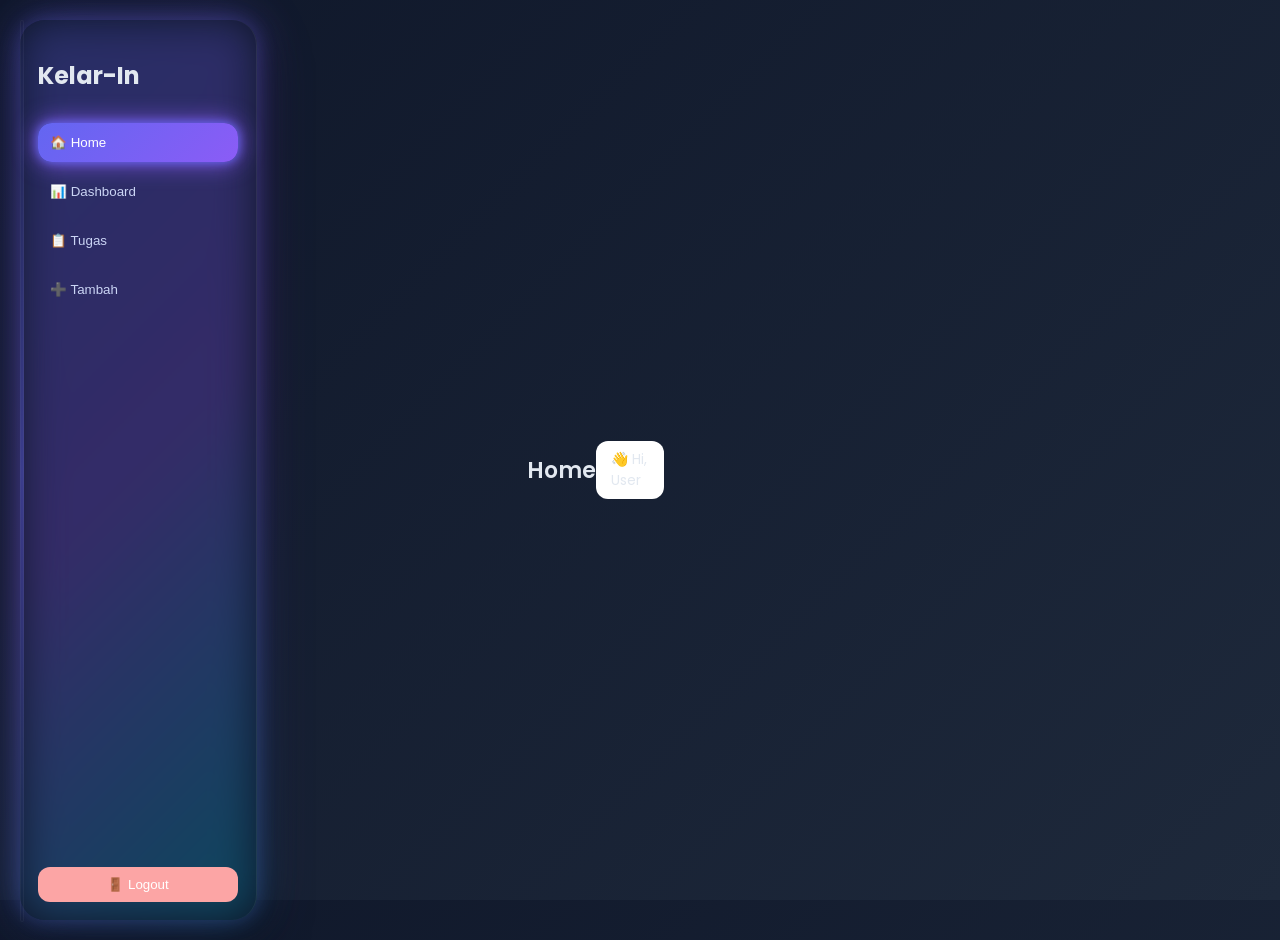
==== home.html @ 7b394cbf "pertama" ====
<!DOCTYPE html>
<html lang="id">
<head>
  <meta charset="UTF-8">
  <title>Home</title>

  <link href="https://fonts.googleapis.com/css2?family=Poppins:wght@300;400;600&display=swap" rel="stylesheet">
  <link rel="stylesheet" href="style.css">
</head>

<body>

<div id="app">

  <aside>
    <h2 class="logo">Kelar-In</h2>

    <nav>
      <button class="nav-btn active" onclick="setActive(this); showHome()">🏠 Home</button>
      <button class="nav-btn" onclick="setActive(this); showDashboard()">📊 Dashboard</button>
      <button class="nav-btn" onclick="setActive(this); showTasks()">📋 Tugas</button>
      <button class="nav-btn" onclick="setActive(this); showAdd()">➕ Tambah</button>
    </nav>

    <div class="bottom">
      <button class="logout" onclick="logout()">🚪 Logout</button>
    </div>
  </aside>

  <main>

    <div class="topbar">
      <h1 id="pageTitle">Home</h1>
      <div class="user" id="userName">👋 Hi, User</div>
    </div>

    <div class="content"></div>

  </main>

</div>

<script src="main.js"></script>

</body>

<body class="home"></body>
</html>
---- style.css ----
body {
  margin: 0;
  font-family: 'Poppins', sans-serif;
  background: linear-gradient(135deg, #e0f2fe, #fef9c3);
}

/* ================= LOGIN ================= */
.center {
  display: flex;
  justify-content: center;
  align-items: center;
  height: 100vh;
}

/* ================= LAYOUT ================= */
#app {
  display: flex;
  height: 100vh;
}

/* ================= SIDEBAR ================= */
/* FIX SIDEBAR FULL HEIGHT */
/* ================= FLOATING SIDEBAR ================= */
aside {
  position: fixed;

  top: 20px;
  left: 20px;
  bottom: 20px;

  width: 200px;

  border-radius: 25px;

  background: rgba(15, 23, 42, 0.6);
  backdrop-filter: blur(25px);

  padding: 18px;

  display: flex;
  flex-direction: column;
  justify-content: space-between;

  box-shadow:
    0 0 20px rgba(99, 102, 241, 0.3),
    0 0 60px rgba(99, 102, 241, 0.2),
    10px 20px 40px rgba(0,0,0,0.5);
}

/* ================= SIDEBAR ENHANCEMENT ================= */

/* glow hidup */
aside::before {
  content: "";
  position: absolute;
  inset: 0;
  border-radius: 25px;

  background: linear-gradient(
    130deg,
    rgba(0, 255, 255, 0.2),
    rgba(140, 0, 255, 0.2),
    rgba(0, 255, 150, 0.2)
  );

  opacity: 0.4;
  filter: blur(25px);
  z-index: -1;
}

/* efek hover naik + 3D */
aside:hover {
  transform: translateY(-5px) scale(1.01);
  transition: 0.3s ease;
}

/* efek glass edge */
aside::after {
  content: "";
  position: absolute;
  inset: 0;
  border-radius: 25px;

  border: 1px solid rgba(255,255,255,0.1);
  pointer-events: none;
}

/* animasi glow pelan */
@keyframes neonFlow {
  0% { filter: blur(20px) hue-rotate(0deg); }
  100% { filter: blur(25px) hue-rotate(360deg); }
}

aside::before {
  animation: neonFlow 8s linear infinite;
}


/* ================= MAIN ADJUST ================= */
main {
  margin-left: 260px; /* kasih jarak dari sidebar */
}

/* GLOW BORDER */
aside::before {
  content: "";
  position: absolute;
  inset: 0;

  border-radius: 25px;

  background: linear-gradient(135deg, #6366f1, #8b5cf6, #06b6d4);
  opacity: 0.3;

  filter: blur(20px);
  z-index: -1;
}
/* efek glow tipis */
aside::after {
  content: "";
  position: absolute;
  top: 0;
  right: 0;
  width: 2px;
  height: 100%;
  background: linear-gradient(to bottom, transparent, #6366f1, transparent);
  opacity: 0.4;
}

.logo {
  margin-bottom: 30px;
}




/* ================= NAV ================= */
nav {
  display: flex;
  flex-direction: column;
}

.nav-btn {
  display: flex;
  align-items: center;
  gap: 12px;

  padding: 12px;
  margin-bottom: 10px;
  border-radius: 14px;

  background: transparent !important;
  color: #cbd5f5;

  border: none;
  cursor: pointer;

  position: relative;
  z-index: 10;

  transition: 0.3s;
}

/* efek klik modern */
.nav-btn::before {
  content: "";
  position: absolute;
  inset: 0;
  background: radial-gradient(circle at center, rgba(255,255,255,0.2), transparent);
  opacity: 0;
  transition: 0.3s;
}

.nav-btn:hover::before {
  opacity: 1;
}

.nav-btn:hover {
  background: rgba(255,255,255,0.08);
  box-shadow: 0 0 15px rgba(99,102,241,0.6);
}

.nav-btn.active {
  background: linear-gradient(135deg, #6366f1, #8b5cf6) !important;
  box-shadow:
    0 0 10px #6366f1,
    0 0 25px #8b5cf6;
}

.nav-btn span {
  font-size: 14px;
  font-weight: 500;
}

/* ================= BOTTOM ================= */
.bottom {
  margin-top: auto;
}

.logout {
  width: 100%;
  padding: 10px;
  border-radius: 12px;
  border: none;
  background: #fca5a5;
  color: white;
  cursor: pointer;
}

/* ================= MAIN ================= */
main {
  flex: 1;
  padding: 25px;
}

/* ================= TOPBAR ================= */
.topbar {
  display: flex;
  justify-content: space-between;
  align-items: center;
}

.topbar h1 {
  font-size: 22px; /* sebelumnya besar */
  font-weight: 600;
}

.user {
  background: white;
  padding: 8px 15px;
  border-radius: 12px;
  font-size: 14px;
}

/* ================= CONTENT ================= */
.content {
  margin-top: 20px;
}

/* ================= CARD ================= */
.card {
  background: rgba(255,255,255,0.85);
  backdrop-filter: blur(10px);
  padding: 20px;
  border-radius: 18px;
  margin-bottom: 20px;
  box-shadow: 0 8px 20px rgba(0,0,0,0.05);
}

.card.big {
  font-size: 15px;
}

/* ================= UPGRADE CARD (MODERN 3D) ================= */
.card {
  position: relative;
  overflow: hidden;

  transition: all 0.3s ease;
}

.card {
  padding: 16px; /* sebelumnya 20px */
}

.card.big {
  padding: 18px;
}

/* efek glow neon */
.card::before {
  content: "";
  position: absolute;
  inset: 0;
  border-radius: 18px;

  background: linear-gradient(
    120deg,
    rgba(0, 255, 255, 0.15),
    rgba(140, 0, 255, 0.15),
    rgba(0, 255, 150, 0.15)
  );

  opacity: 0;
  transition: 0.4s;
}

/* hover efek */
.card:hover {
  transform: translateY(-8px) scale(1.01);

  box-shadow: 
    0 15px 40px rgba(0,0,0,0.15),
    0 0 20px rgba(0, 255, 255, 0.2),
    0 0 40px rgba(140, 0, 255, 0.15);
}

/* aktifkan glow saat hover */
.card:hover::before {
  opacity: 1;
}
/* ================= GRID ================= */
.grid {
  display: grid;
  grid-template-columns: repeat(auto-fit, minmax(220px, 1fr));
  gap: 15px;
  align-items: stretch;
}

.content {
  margin-top: 15px;
}

.card + .card {
  margin-top: 12px;
}

/* ================= NUMBER ================= */
.number {
  font-size: 22px;
  font-weight: bold;
  margin-top: 10px;
}

/* ================= EMPTY ================= */
.empty {
  text-align: center;
  color: #888;
  margin-top: 10px;
}

/* ================= INPUT ================= */
input {
  padding: 10px;
  margin: 10px 0;
  width: 100%;
  border-radius: 10px;
  border: none;
  outline: none;
  background: #eef4ff;
}

/* ================= BUTTON GENERAL ================= */
/* semua tombol harus di atas layer dekorasi */
button,
.nav-btn,
.logout,
.icon-btn-main {
  position: relative;
  z-index: 10;
}

/* ================= LOGIN MODERN ================= */
.login-container {
  width: 100%;
  display: flex;
  justify-content: center;
  align-items: center;
}

.login-card {
  background: rgba(255,255,255,0.6);
  backdrop-filter: blur(20px);
  padding: 35px;
  border-radius: 25px;
  width: 320px;
  text-align: center;
  box-shadow: 0 20px 40px rgba(0,0,0,0.08);
}

.subtitle {
  font-size: 13px;
  color: #666;
  margin-bottom: 20px;
}

/* BUTTON LOGIN */
.btn-login {
  width: 100%;
  padding: 12px;
  border-radius: 14px;
  border: none;
  background: linear-gradient(135deg, #60a5fa, #facc15);
  color: white;
  font-weight: 600;
  margin-top: 15px;
  transition: 0.3s;
}

.btn-login:hover {
  transform: translateY(-2px);
  box-shadow: 0 10px 25px rgba(0,0,0,0.12);
}

/* ================= TASK ================= */
.task-row {
  display: flex;
  align-items: center;
  gap: 10px;
  padding: 10px;
  margin-top: 8px;
  border-radius: 12px;
  background: rgba(255,255,255,0.7);
}

.task-text {
  flex: 1;
}

.done {
  text-decoration: line-through;
  color: #aaa;
}

/* ICON BUTTON */
.icon-btn {
  border: none;
  width: 30px;
  height: 30px;
  border-radius: 8px;
  cursor: pointer;
  font-size: 14px;
  transition: 0.2s;
}

.icon-btn:hover {
  transform: scale(1.1);
}

.done-btn {
  background: #bbf7d0;
}

.delete-btn {
  background: #fecaca;
}

/* ================= BACKGROUND (TETAP HALUS) ================= */
.piano-bg {
  position: fixed;
  top: 0;
  left: 0;
  width: 100%;
  height: 100%;
  z-index: -1;
  opacity: 0.5;
}

.piano-bg::before {
  content: "";
  position: absolute;
  width: 200%;
  height: 200%;
  background: repeating-linear-gradient(
    90deg,
    rgba(255,255,255,0.04) 0px,
    rgba(255,255,255,0.04) 10px,
    transparent 10px,
    transparent 40px
  );
  animation: flow 12s linear infinite;
}

@keyframes flow {
  from { transform: translateY(-30%); }
  to { transform: translateY(30%); }
}

/* ICON SIDEBAR */
.nav-btn {
  display: flex;
  align-items: center;
  gap: 12px;

  border: none;
  padding: 12px;
  margin-bottom: 10px;
  border-radius: 14px;

  background: white; /* ← ini yang bikin putih */
  color: #333;

  cursor: pointer;
  transition: 0.3s;
}

/* ICON SIDEBAR */
.nav-icon {
  width: 26px;   /* sebelumnya 18px → dibesarin */
  height: 26px;
  object-fit: contain;
}

/* ================= ADD MODERN ================= */
.add-modern {
  max-width: 500px;
  margin: auto;
}

.form-group {
  margin-bottom: 15px;
  text-align: left;
}

.form-group label {
  font-size: 13px;
  color: #666;
  margin-bottom: 5px;
  display: block;
}

.form-group input {
  width: 100%;
  padding: 12px;
  border-radius: 12px;
  border: 1px solid #e5e7eb;
  background: #f8fafc;
  transition: 0.2s;
}

.form-group input:focus {
  border-color: #60a5fa;
  background: white;
}

/* BUTTON FULL */
.btn-login.full {
  width: 100%;
}

/* DATE MODERN */
input[type="date"] {
  appearance: none;
  font-family: 'Poppins', sans-serif;
}

/* ================= HOME ================= */
.home-card {
  max-width: 600px;
  margin: auto;
}

.home-header {
  display: flex;
  align-items: center;
  gap: 15px;
  margin-bottom: 20px;
}

.home-logo {
  width: 60px;
  height: 60px;
  object-fit: contain;
}

/* LAST TASK BUTTON */
.last-task {
  width: 100%;
  border: none;
  background: linear-gradient(135deg, #60a5fa, #facc15);
  color: white;
  padding: 15px;
  border-radius: 15px;
  text-align: left;
  cursor: pointer;
  transition: 0.3s;
}

.last-task:hover {
  transform: scale(1.02);
}
.login-card {
  position: relative;
  z-index: 1;
}

.login-container {
  position: relative;
  width: 100%;
  height: 100vh;
  display: flex;
  justify-content: center;
  align-items: center;
  overflow: hidden;
}

/* LOGO KECIL DI KIRI */
.login-container::before {
  content: "";
  position: absolute;

  width: 120px;   /* kecil */
  height: 120px;  /* kecil */

  background-size: contain;

  opacity: 0.15;

  left: 20px;   /* pinggir kiri */
  top: 50%;
  transform: translateY(-50%);

  z-index: 0;
  pointer-events: none;
}

/* ================= MODAL POPUP ================= */
.modal {
  display: none;
  position: fixed;
  inset: 0;

  background: rgba(255, 255, 255, 0.25);
  backdrop-filter: blur(10px);

  z-index: 99999;

  justify-content: center;
  align-items: center;
}

.modal.active {
  display: flex !important;
}

/* INI PENTING BIAR CLICK TIDAK MACET */
.modal-content {
  pointer-events: auto;
}

.modal-content {
  background: rgba(255, 255, 255, 0.75);
  backdrop-filter: blur(20px);

  padding: 30px 25px;
  border-radius: 20px;

  text-align: center;
  min-width: 280px;
  max-width: 90%;

  box-shadow: 0 20px 40px rgba(0,0,0,0.08);

  animation: pop 0.25s ease;
  border: 1px solid rgba(255,255,255,0.4);
}

.modal-content h3 {
  margin-bottom: 8px;
  color: #6c63ff; /* pastel purple */
}

.modal-content p {
  font-size: 13px;
  color: #666;
}

.modal-content button {
  margin-top: 15px;
  padding: 10px 22px;

  border: none;
  border-radius: 14px;

  background: linear-gradient(135deg, #a0c4ff, #bdb2ff);
  color: white;

  font-weight: 600;
  cursor: pointer;

  transition: 0.2s;
}

.modal-content button:hover {
  transform: translateY(-2px);
  box-shadow: 0 10px 20px rgba(160, 196, 255, 0.3);
}

.modal.active {
  display: flex !important;
}

@keyframes pop {
  from {
    transform: scale(0.8);
    opacity: 0;
  }
  to {
    transform: scale(1);
    opacity: 1;
  }
}

/* ================= BUTTON ICON ================= */
.icon-btn-main {
  display: flex;
  align-items: center;
  gap: 8px;

  background: linear-gradient(135deg, #bde0fe, #cdb4db);
  color: #333;

  border: none;
  padding: 8px 14px;
  border-radius: 12px;

  cursor: pointer;
  font-weight: 600;
  transition: 0.2s;
}

.icon-btn-main.delete {
  background: linear-gradient(135deg, #ffadad, #ffd6a5);
}

.icon-btn-main:hover {
  transform: translateY(-2px);
  box-shadow: 0 8px 15px rgba(0,0,0,0.08);
}

/* ICON DALAM BUTTON */
.btn-icon {
  width: 16px;
  height: 16px;
}

/* ================= SEARCH BOX ================= */
.search-box {
  display: flex;
  align-items: center;

  background: #f8fafc;
  border: 1px solid #ddd;
  border-radius: 12px;

  padding: 8px 12px;
  gap: 8px;
}

.search-box input {
  border: none;
  outline: none;
  background: transparent;
  width: 100%;
}

/* ICON SEARCH */
.search-icon {
  width: 16px;
  height: 16px;
  opacity: 0.6;
}

/* ================= MODERN UI OVERRIDE ================= */

/* BACKGROUND MODERN */
body {
  background: linear-gradient(135deg, #0f172a, #1e293b) !important;
  color: #e2e8f0;
}

/* SIDEBAR MODERN */
aside {
  background: rgba(15, 23, 42, 0.85) !important;
  backdrop-filter: blur(20px);
  border-right: 1px solid rgba(255,255,255,0.08);
}

/* NAV BUTTON */
.nav-btn {
  background: transparent !important;
  color: #cbd5f5 !important;
  transition: 0.3s;
}

.nav-btn:hover {
  background: rgba(255,255,255,0.08) !important;
  transform: translateX(6px);
}

.nav-btn.active {
  background: linear-gradient(135deg, #6366f1, #8b5cf6) !important;
  color: white !important;
}

/* CARD GLASS */
.card {
  background: rgba(255,255,255,0.05) !important;
  backdrop-filter: blur(20px);
  border: 1px solid rgba(255,255,255,0.08);
  box-shadow: 0 10px 30px rgba(0,0,0,0.4);
  transition: 0.3s;
}

.card:hover {
  transform: translateY(-5px);
}

/* INPUT MODERN */
input {
  background: rgba(255,255,255,0.05) !important;
  border: 1px solid rgba(255,255,255,0.1) !important;
  color: white !important;
}

input::placeholder {
  color: #94a3b8;
}

/* BUTTON MODERN */
.icon-btn-main {
  background: linear-gradient(135deg, #3b82f6, #6366f1) !important;
  color: white;
}

.icon-btn-main.delete {
  background: linear-gradient(135deg, #ef4444, #f97316) !important;
}

.icon-btn-main:hover {
  transform: scale(1.05);
}

/* TASK HOVER */
.task:hover {
  background: rgba(255,255,255,0.05);
  border-radius: 10px;
  padding-left: 10px;
  transition: 0.2s;
}

/* SEARCH BOX */
.search-box {
  background: rgba(255,255,255,0.05) !important;
  border: 1px solid rgba(255,255,255,0.08);
}

/* LOGIN CARD */
.login-card {
  background: rgba(255,255,255,0.05) !important;
  backdrop-filter: blur(25px);
  box-shadow: 0 20px 50px rgba(0,0,0,0.5);
  animation: fadeUp 0.6s ease;
}

/* LOGIN BUTTON */
.btn-login {
  background: linear-gradient(135deg, #6366f1, #8b5cf6) !important;
}

.btn-login:hover {
  transform: scale(1.05);
}

/* MODAL */
.modal-content {
  background: #1e293b !important;
  color: white;
}

/* ANIMATION */
@keyframes fadeUp {
  from {
    transform: translateY(20px);
    opacity: 0;
  }
  to {
    transform: translateY(0);
    opacity: 1;
  }
}

/* SCROLLBAR */
::-webkit-scrollbar {
  width: 6px;
}

::-webkit-scrollbar-thumb {
  background: #6366f1;
  border-radius: 10px;
}

main {
  flex: 1;
  padding: 20px 30px;
  margin-left: 260px; /* kasih jarak dari sidebar */
  max-width: 1200px;  /* 🔥 biar ga terlalu lebar */
}
/* ================= FIX HOME CENTER ================= */
/* ================= FIX HOME SUPER CENTER ================= */
body.home main {
  margin-left: 260px; /* tetap kasih jarak sidebar */
  display: flex;
  justify-content: center;
  align-items: center;
  min-height: 100vh;
}

body.home .content {
  width: 100%;
  display: flex;
  justify-content: center;
}

body.home .home-card,
body.home .card.big {
  width: 100%;
  max-width: 850px;
  margin: 0 auto;
}
body.home #app {
  justify-content: center;
}

/* ================= DASHBOARD HEADER FULL WIDTH ================= */
body.dashboard .card.big {
  padding: 25px;
}

/* biar sejajar sama progress */
body.dashboard .grid {
  grid-template-columns: repeat(auto-fit, minmax(250px, 1fr));
}

.card {
  position: relative;
  overflow: hidden;

  background: rgba(255,255,255,0.05);
  backdrop-filter: blur(20px);

  padding: 18px;
  border-radius: 18px;

  border: 1px solid rgba(255,255,255,0.08);
  box-shadow: 0 10px 30px rgba(0,0,0,0.4);

  transition: 0.3s;
}

.card.big {
  max-width: 900px;
}

/* ================= CENTER CONTENT ================= */
.content {
  margin-top: 15px;
}

/* biar card ga melebar */
.content .card.big {
  width: 100%;
  max-width: 800px; /* atur sesuai selera */
}

/* ================= KHUSUS HOME DOANG ================= */
/* ================= KHUSUS HOME ================= */
body.home .content {
  display: flex;
  justify-content: center;
  align-items: flex-start;
}

body.home .content .card.big {
  width: 100%;
  max-width: 800px;
}

/* ================= DASHBOARD FIX ================= */
body.dashboard .grid {
  display: grid;
  grid-template-columns: repeat(auto-fit, minmax(250px, 1fr));
  gap: 20px;
}

body.dashboard .card {
  padding: 18px;
}

body.dashboard .number {
  font-size: 26px;
}
body.dashboard main {
  max-width: 1100px;
}

/* FIX INPUT ADD AGAR BISA DIISI */
.add-modern input {
  background: rgba(255,255,255,0.08) !important;
  color: white !important;
  caret-color: white; /* biar kursor kelihatan */
}

/* ================= FIX INPUT TIDAK BISA DIKLIK ================= */

/* semua efek visual jangan nangkep klik */
/* ================= FIX CLICK BLOCK ISSUE ================= */
aside::before,
aside::after,
.card::before,
.login-container::before,
.login-container::after {
  pointer-events: none !important;
}

aside,
main,
.card,
.grid,
.content {
  position: relative;
  z-index: 1;
}
/* pastikan area form di atas semua layer */
.add-modern,
.add-modern * {
  position: relative;
  z-index: 10;
}/* ================= LOGIN NEON UPGRADE ================= */

/* background lebih hidup */
body.login {
  background: radial-gradient(circle at top, #1e293b, #0f172a 70%) !important;
}

/* container biar ada efek glow */
.login-container {
  position: relative;
}

/* efek glow belakang */
.login-container::after {
  content: "";
  position: absolute;
  width: 400px;
  height: 400px;

  background: radial-gradient(circle, rgba(99,102,241,0.4), transparent 70%);
  filter: blur(80px);

  top: 50%;
  left: 50%;
  transform: translate(-50%, -50%);
  z-index: 0;
}

/* card login neon */
.login-card {
  position: relative;
  z-index: 2;

  background: rgba(255,255,255,0.05) !important;
  backdrop-filter: blur(25px);

  border: 1px solid rgba(255,255,255,0.1);

  box-shadow:
    0 0 20px rgba(99,102,241,0.4),
    0 0 60px rgba(139,92,246,0.2);

  transition: 0.3s;
}

/* hover card */
.login-card:hover {
  transform: scale(1.02);
  box-shadow:
    0 0 30px rgba(99,102,241,0.6),
    0 0 80px rgba(139,92,246,0.3);
}

/* input neon focus */
.login-card input:focus {
  border-color: #6366f1 !important;
  box-shadow: 0 0 10px #6366f1;
}

/* tombol login neon */
.btn-login {
  background: linear-gradient(135deg, #6366f1, #8b5cf6) !important;
  box-shadow: 0 0 15px rgba(99,102,241,0.5);
}

.btn-login:hover {
  transform: scale(1.05);
  box-shadow:
    0 0 25px rgba(99,102,241,0.8),
    0 0 50px rgba(139,92,246,0.5);
}

/* text login */
.login-card h2 {
  color: #e0e7ff;
}

.subtitle {
  color: #94a3b8;
}

/* ================= FIX CARD UNIFORM ================= */
.grid .card {
  height: 140px;
  display: flex;
  flex-direction: column;
  justify-content: center;
}

.grid {
  align-items: stretch;
}


/* ================= FIX CLICK LAYER ================= */
aside::before,
aside::after,
.card::before,
.login-container::before,
.login-container::after {
  pointer-events: none !important;
}

/* =========================================
   FINAL SAFE PATCH — NO BREAK, NO CHANGE
   ========================================= */

/* ===== FIX CLICK & LAYER (WAJIB) ===== */
aside::before,
aside::after,
.card::before,
.login-container::before,
.login-container::after {
  pointer-events: none !important;
}

aside,
main,
.card,
.content,
.grid {
  position: relative;
  z-index: 1;
}

/* pastikan semua tombol & input aman diklik */
button,
.nav-btn,
.logout,
.icon-btn,
.icon-btn-main,
.btn-login,
input {
  position: relative;
  z-index: 5;
}

/* ===== FIX INPUT ===== */
input {
  caret-color: white;
}

/* ===== FIX NAV BUTTON CONFLICT ===== */
/* paksa pakai versi dark tanpa ubah tampilan lain */
.nav-btn {
  background: transparent !important;
  color: #cbd5f5 !important;
}

/* ===== FIX CARD CONSISTENT ===== */
.card {
  border-radius: 18px;
  overflow: hidden;
}

/* ===== FIX GRID BIAR GA ANEH ===== */
.grid {
  align-items: stretch;
}

/* ===== FIX MAIN SPACING ===== */
main {
  margin-left: 260px;
}

/* ===== FIX MODAL CLICK ===== */
.modal {
  pointer-events: auto;
}

.modal-content {
  pointer-events: auto;
}

/* ===== NEON ENHANCEMENT (TIDAK MERUBAH LAYOUT) ===== */

/* glow halus sidebar */
aside {
  box-shadow:
    0 0 20px rgba(99,102,241,0.25),
    0 0 60px rgba(139,92,246,0.15),
    10px 20px 40px rgba(0,0,0,0.5);
}

/* glow halus card */
.card:hover {
  box-shadow:
    0 10px 30px rgba(0,0,0,0.4),
    0 0 15px rgba(99,102,241,0.2),
    0 0 30px rgba(139,92,246,0.15);
}

/* tombol lebih hidup dikit */
.icon-btn-main:hover,
.btn-login:hover,
.logout:hover {
  transform: translateY(-2px);
}

/* ===== ANIMATION SMOOTH ===== */
* {
  transition: all 0.2s ease;
}
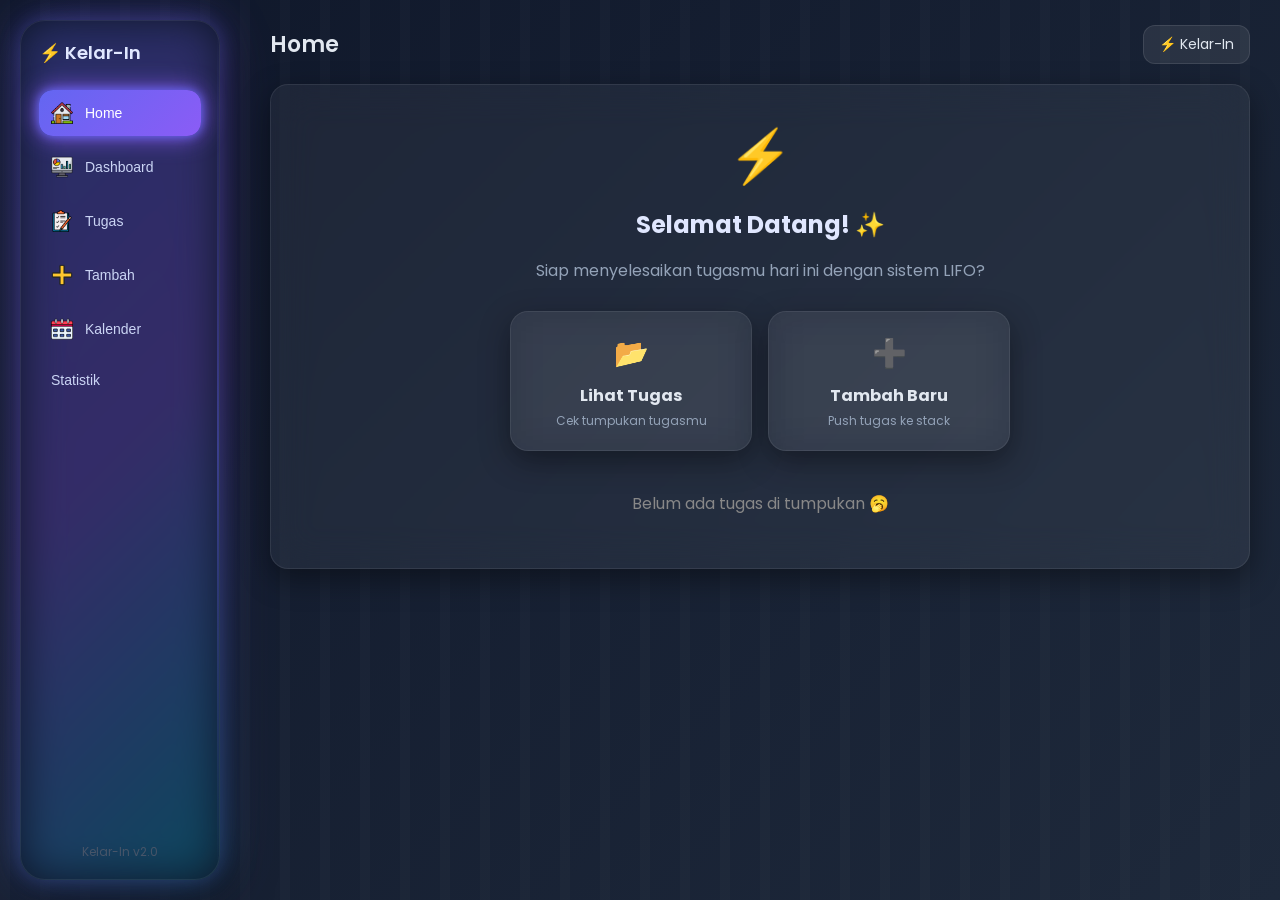
==== commit 7f0ce25c: "gitu deh Co-authored-by: Copilot <copilot@github.com>" ====
--- a/home.html
+++ b/home.html
@@ -2,47 +2,74 @@
 <html lang="id">
 <head>
   <meta charset="UTF-8">
-  <title>Home</title>
-
+  <meta name="viewport" content="width=device-width, initial-scale=1.0">
+  <title>Kelar-In App</title>
   <link href="https://fonts.googleapis.com/css2?family=Poppins:wght@300;400;600&display=swap" rel="stylesheet">
   <link rel="stylesheet" href="style.css">
 </head>
+<body>
 
-<body>
+<div class="piano-bg"></div>
+
+<!-- Mobile sidebar overlay -->
+<div class="sidebar-overlay" id="sidebarOverlay" onclick="closeSidebar()"></div>
 
 <div id="app">
 
-  <aside>
-    <h2 class="logo">Kelar-In</h2>
-
-    <nav>
-      <button class="nav-btn active" onclick="setActive(this); showHome()">🏠 Home</button>
-      <button class="nav-btn" onclick="setActive(this); showDashboard()">📊 Dashboard</button>
-      <button class="nav-btn" onclick="setActive(this); showTasks()">📋 Tugas</button>
-      <button class="nav-btn" onclick="setActive(this); showAdd()">➕ Tambah</button>
-    </nav>
-
-    <div class="bottom">
-      <button class="logout" onclick="logout()">🚪 Logout</button>
+  <aside id="sidebar">
+    <div>
+      <h2 class="logo">⚡ Kelar-In</h2>
+      <nav>
+        <button class="nav-btn active" onclick="setActive(this); showHome(); closeSidebar()">
+          <img src="icon/home.png" class="nav-icon" onerror="this.style.display='none'"> Home
+        </button>
+        <button class="nav-btn" onclick="setActive(this); showDashboard(); closeSidebar()">
+          <img src="icon/dashboard.png" class="nav-icon" onerror="this.style.display='none'"> Dashboard
+        </button>
+        <button class="nav-btn" onclick="setActive(this); showTasks(); closeSidebar()">
+          <img src="icon/task.png" class="nav-icon" onerror="this.style.display='none'"> Tugas
+        </button>
+        <button class="nav-btn" onclick="setActive(this); showAdd(); closeSidebar()">
+          <img src="icon/tambah.png" class="nav-icon" onerror="this.style.display='none'"> Tambah
+        </button>
+        <button class="nav-btn" onclick="setActive(this); showCalendar(); closeSidebar()">
+          <img src="icon/calendar.png" class="nav-icon" onerror="this.style.display='none'"> Kalender
+        </button>
+        <button class="nav-btn" onclick="setActive(this); showStats(); closeSidebar()">
+          <img src="icon/stats.png" class="nav-icon" onerror="this.style.display='none'"> Statistik
+        </button>
+      </nav>
+    </div>
+    <div class="bottom" style="font-size:12px; color:#475569; text-align:center;">
+      Kelar-In v2.0
     </div>
   </aside>
 
   <main>
-
     <div class="topbar">
-      <h1 id="pageTitle">Home</h1>
-      <div class="user" id="userName">👋 Hi, User</div>
+      <div style="display:flex; align-items:center; gap:12px;">
+        <button class="hamburger" onclick="openSidebar()">☰</button>
+        <h1 id="pageTitle">Home</h1>
+      </div>
+      <div style="background:rgba(255,255,255,0.08); padding:8px 15px; border-radius:12px; font-size:14px; border:1px solid rgba(255,255,255,0.1);">
+        ⚡ Kelar-In
+      </div>
     </div>
 
-    <div class="content"></div>
-
+    <div class="content" id="mainContent"></div>
   </main>
 
 </div>
 
-<script src="main.js"></script>
+<!-- MODAL POPUP -->
+<div id="popupModal" class="modal">
+  <div class="modal-content">
+    <h3 id="popupText"></h3>
+    <p id="popupDesc"></p>
+    <button onclick="closePopup()">OK</button>
+  </div>
+</div>
 
 </body>
-
-<body class="home"></body>
-</html>+<script src="main.js"></script>
+</html>
--- a/style.css
+++ b/style.css
@@ -1,1221 +1,514 @@
-body {
-  margin: 0;
-  font-family: 'Poppins', sans-serif;
-  background: linear-gradient(135deg, #e0f2fe, #fef9c3);
-}
-
-/* ================= LOGIN ================= */
-.center {
-  display: flex;
-  justify-content: center;
-  align-items: center;
-  height: 100vh;
-}
-
-/* ================= LAYOUT ================= */
-#app {
-  display: flex;
-  height: 100vh;
-}
-
-/* ================= SIDEBAR ================= */
-/* FIX SIDEBAR FULL HEIGHT */
-/* ================= FLOATING SIDEBAR ================= */
-aside {
-  position: fixed;
-
-  top: 20px;
-  left: 20px;
-  bottom: 20px;
-
-  width: 200px;
-
-  border-radius: 25px;
-
-  background: rgba(15, 23, 42, 0.6);
-  backdrop-filter: blur(25px);
-
-  padding: 18px;
-
-  display: flex;
-  flex-direction: column;
-  justify-content: space-between;
-
-  box-shadow:
-    0 0 20px rgba(99, 102, 241, 0.3),
-    0 0 60px rgba(99, 102, 241, 0.2),
-    10px 20px 40px rgba(0,0,0,0.5);
-}
-
-/* ================= SIDEBAR ENHANCEMENT ================= */
-
-/* glow hidup */
-aside::before {
-  content: "";
-  position: absolute;
-  inset: 0;
-  border-radius: 25px;
-
-  background: linear-gradient(
-    130deg,
-    rgba(0, 255, 255, 0.2),
-    rgba(140, 0, 255, 0.2),
-    rgba(0, 255, 150, 0.2)
-  );
-
-  opacity: 0.4;
-  filter: blur(25px);
-  z-index: -1;
-}
-
-/* efek hover naik + 3D */
-aside:hover {
-  transform: translateY(-5px) scale(1.01);
-  transition: 0.3s ease;
-}
-
-/* efek glass edge */
-aside::after {
-  content: "";
-  position: absolute;
-  inset: 0;
-  border-radius: 25px;
-
-  border: 1px solid rgba(255,255,255,0.1);
-  pointer-events: none;
-}
-
-/* animasi glow pelan */
-@keyframes neonFlow {
-  0% { filter: blur(20px) hue-rotate(0deg); }
-  100% { filter: blur(25px) hue-rotate(360deg); }
-}
-
-aside::before {
-  animation: neonFlow 8s linear infinite;
-}
-
-
-/* ================= MAIN ADJUST ================= */
-main {
-  margin-left: 260px; /* kasih jarak dari sidebar */
-}
-
-/* GLOW BORDER */
-aside::before {
-  content: "";
-  position: absolute;
-  inset: 0;
-
-  border-radius: 25px;
-
-  background: linear-gradient(135deg, #6366f1, #8b5cf6, #06b6d4);
-  opacity: 0.3;
-
-  filter: blur(20px);
-  z-index: -1;
-}
-/* efek glow tipis */
-aside::after {
-  content: "";
-  position: absolute;
-  top: 0;
-  right: 0;
-  width: 2px;
-  height: 100%;
-  background: linear-gradient(to bottom, transparent, #6366f1, transparent);
-  opacity: 0.4;
-}
-
-.logo {
-  margin-bottom: 30px;
-}
-
-
-
-
-/* ================= NAV ================= */
-nav {
-  display: flex;
-  flex-direction: column;
-}
-
-.nav-btn {
-  display: flex;
-  align-items: center;
-  gap: 12px;
-
-  padding: 12px;
-  margin-bottom: 10px;
-  border-radius: 14px;
-
-  background: transparent !important;
-  color: #cbd5f5;
-
-  border: none;
-  cursor: pointer;
-
-  position: relative;
-  z-index: 10;
-
-  transition: 0.3s;
-}
-
-/* efek klik modern */
-.nav-btn::before {
-  content: "";
-  position: absolute;
-  inset: 0;
-  background: radial-gradient(circle at center, rgba(255,255,255,0.2), transparent);
-  opacity: 0;
-  transition: 0.3s;
-}
-
-.nav-btn:hover::before {
-  opacity: 1;
-}
-
-.nav-btn:hover {
-  background: rgba(255,255,255,0.08);
-  box-shadow: 0 0 15px rgba(99,102,241,0.6);
-}
-
-.nav-btn.active {
-  background: linear-gradient(135deg, #6366f1, #8b5cf6) !important;
-  box-shadow:
-    0 0 10px #6366f1,
-    0 0 25px #8b5cf6;
-}
-
-.nav-btn span {
-  font-size: 14px;
-  font-weight: 500;
-}
-
-/* ================= BOTTOM ================= */
-.bottom {
-  margin-top: auto;
-}
-
-.logout {
-  width: 100%;
-  padding: 10px;
-  border-radius: 12px;
-  border: none;
-  background: #fca5a5;
-  color: white;
-  cursor: pointer;
-}
-
-/* ================= MAIN ================= */
-main {
-  flex: 1;
-  padding: 25px;
-}
-
-/* ================= TOPBAR ================= */
-.topbar {
-  display: flex;
-  justify-content: space-between;
-  align-items: center;
-}
-
-.topbar h1 {
-  font-size: 22px; /* sebelumnya besar */
-  font-weight: 600;
-}
-
-.user {
-  background: white;
-  padding: 8px 15px;
-  border-radius: 12px;
-  font-size: 14px;
-}
-
-/* ================= CONTENT ================= */
-.content {
-  margin-top: 20px;
-}
-
-/* ================= CARD ================= */
-.card {
-  background: rgba(255,255,255,0.85);
-  backdrop-filter: blur(10px);
-  padding: 20px;
-  border-radius: 18px;
-  margin-bottom: 20px;
-  box-shadow: 0 8px 20px rgba(0,0,0,0.05);
-}
-
-.card.big {
-  font-size: 15px;
-}
-
-/* ================= UPGRADE CARD (MODERN 3D) ================= */
-.card {
-  position: relative;
-  overflow: hidden;
-
-  transition: all 0.3s ease;
-}
-
-.card {
-  padding: 16px; /* sebelumnya 20px */
-}
-
-.card.big {
-  padding: 18px;
-}
-
-/* efek glow neon */
-.card::before {
-  content: "";
-  position: absolute;
-  inset: 0;
-  border-radius: 18px;
-
-  background: linear-gradient(
-    120deg,
-    rgba(0, 255, 255, 0.15),
-    rgba(140, 0, 255, 0.15),
-    rgba(0, 255, 150, 0.15)
-  );
-
-  opacity: 0;
-  transition: 0.4s;
-}
-
-/* hover efek */
-.card:hover {
-  transform: translateY(-8px) scale(1.01);
-
-  box-shadow: 
-    0 15px 40px rgba(0,0,0,0.15),
-    0 0 20px rgba(0, 255, 255, 0.2),
-    0 0 40px rgba(140, 0, 255, 0.15);
-}
-
-/* aktifkan glow saat hover */
-.card:hover::before {
-  opacity: 1;
-}
-/* ================= GRID ================= */
-.grid {
-  display: grid;
-  grid-template-columns: repeat(auto-fit, minmax(220px, 1fr));
-  gap: 15px;
-  align-items: stretch;
-}
-
-.content {
-  margin-top: 15px;
-}
-
-.card + .card {
-  margin-top: 12px;
-}
-
-/* ================= NUMBER ================= */
-.number {
-  font-size: 22px;
-  font-weight: bold;
-  margin-top: 10px;
-}
-
-/* ================= EMPTY ================= */
-.empty {
-  text-align: center;
-  color: #888;
-  margin-top: 10px;
-}
-
-/* ================= INPUT ================= */
-input {
-  padding: 10px;
-  margin: 10px 0;
-  width: 100%;
-  border-radius: 10px;
-  border: none;
-  outline: none;
-  background: #eef4ff;
-}
-
-/* ================= BUTTON GENERAL ================= */
-/* semua tombol harus di atas layer dekorasi */
-button,
-.nav-btn,
-.logout,
-.icon-btn-main {
-  position: relative;
-  z-index: 10;
-}
-
-/* ================= LOGIN MODERN ================= */
-.login-container {
-  width: 100%;
-  display: flex;
-  justify-content: center;
-  align-items: center;
-}
-
-.login-card {
-  background: rgba(255,255,255,0.6);
-  backdrop-filter: blur(20px);
-  padding: 35px;
-  border-radius: 25px;
-  width: 320px;
-  text-align: center;
-  box-shadow: 0 20px 40px rgba(0,0,0,0.08);
-}
-
-.subtitle {
-  font-size: 13px;
-  color: #666;
-  margin-bottom: 20px;
-}
-
-/* BUTTON LOGIN */
-.btn-login {
-  width: 100%;
-  padding: 12px;
-  border-radius: 14px;
-  border: none;
-  background: linear-gradient(135deg, #60a5fa, #facc15);
-  color: white;
-  font-weight: 600;
-  margin-top: 15px;
-  transition: 0.3s;
-}
-
-.btn-login:hover {
-  transform: translateY(-2px);
-  box-shadow: 0 10px 25px rgba(0,0,0,0.12);
-}
-
-/* ================= TASK ================= */
-.task-row {
-  display: flex;
-  align-items: center;
-  gap: 10px;
-  padding: 10px;
-  margin-top: 8px;
-  border-radius: 12px;
-  background: rgba(255,255,255,0.7);
-}
-
-.task-text {
-  flex: 1;
-}
-
-.done {
-  text-decoration: line-through;
-  color: #aaa;
-}
-
-/* ICON BUTTON */
-.icon-btn {
-  border: none;
-  width: 30px;
-  height: 30px;
-  border-radius: 8px;
-  cursor: pointer;
-  font-size: 14px;
-  transition: 0.2s;
-}
-
-.icon-btn:hover {
-  transform: scale(1.1);
-}
-
-.done-btn {
-  background: #bbf7d0;
-}
-
-.delete-btn {
-  background: #fecaca;
-}
-
-/* ================= BACKGROUND (TETAP HALUS) ================= */
-.piano-bg {
-  position: fixed;
-  top: 0;
-  left: 0;
-  width: 100%;
-  height: 100%;
-  z-index: -1;
-  opacity: 0.5;
-}
-
-.piano-bg::before {
-  content: "";
-  position: absolute;
-  width: 200%;
-  height: 200%;
-  background: repeating-linear-gradient(
-    90deg,
-    rgba(255,255,255,0.04) 0px,
-    rgba(255,255,255,0.04) 10px,
-    transparent 10px,
-    transparent 40px
-  );
-  animation: flow 12s linear infinite;
-}
-
-@keyframes flow {
-  from { transform: translateY(-30%); }
-  to { transform: translateY(30%); }
-}
-
-/* ICON SIDEBAR */
-.nav-btn {
-  display: flex;
-  align-items: center;
-  gap: 12px;
-
-  border: none;
-  padding: 12px;
-  margin-bottom: 10px;
-  border-radius: 14px;
-
-  background: white; /* ← ini yang bikin putih */
-  color: #333;
-
-  cursor: pointer;
-  transition: 0.3s;
-}
-
-/* ICON SIDEBAR */
-.nav-icon {
-  width: 26px;   /* sebelumnya 18px → dibesarin */
-  height: 26px;
-  object-fit: contain;
-}
-
-/* ================= ADD MODERN ================= */
-.add-modern {
-  max-width: 500px;
-  margin: auto;
-}
-
-.form-group {
-  margin-bottom: 15px;
-  text-align: left;
-}
-
-.form-group label {
-  font-size: 13px;
-  color: #666;
-  margin-bottom: 5px;
-  display: block;
-}
-
-.form-group input {
-  width: 100%;
-  padding: 12px;
-  border-radius: 12px;
-  border: 1px solid #e5e7eb;
-  background: #f8fafc;
-  transition: 0.2s;
-}
-
-.form-group input:focus {
-  border-color: #60a5fa;
-  background: white;
-}
-
-/* BUTTON FULL */
-.btn-login.full {
-  width: 100%;
-}
-
-/* DATE MODERN */
-input[type="date"] {
-  appearance: none;
-  font-family: 'Poppins', sans-serif;
-}
-
-/* ================= HOME ================= */
-.home-card {
-  max-width: 600px;
-  margin: auto;
-}
-
-.home-header {
-  display: flex;
-  align-items: center;
-  gap: 15px;
-  margin-bottom: 20px;
-}
-
-.home-logo {
-  width: 60px;
-  height: 60px;
-  object-fit: contain;
-}
-
-/* LAST TASK BUTTON */
-.last-task {
-  width: 100%;
-  border: none;
-  background: linear-gradient(135deg, #60a5fa, #facc15);
-  color: white;
-  padding: 15px;
-  border-radius: 15px;
-  text-align: left;
-  cursor: pointer;
-  transition: 0.3s;
-}
-
-.last-task:hover {
-  transform: scale(1.02);
-}
-.login-card {
-  position: relative;
-  z-index: 1;
-}
-
-.login-container {
-  position: relative;
-  width: 100%;
-  height: 100vh;
-  display: flex;
-  justify-content: center;
-  align-items: center;
-  overflow: hidden;
-}
-
-/* LOGO KECIL DI KIRI */
-.login-container::before {
-  content: "";
-  position: absolute;
-
-  width: 120px;   /* kecil */
-  height: 120px;  /* kecil */
-
-  background-size: contain;
-
-  opacity: 0.15;
-
-  left: 20px;   /* pinggir kiri */
-  top: 50%;
-  transform: translateY(-50%);
-
-  z-index: 0;
-  pointer-events: none;
-}
-
-/* ================= MODAL POPUP ================= */
-.modal {
-  display: none;
-  position: fixed;
-  inset: 0;
-
-  background: rgba(255, 255, 255, 0.25);
-  backdrop-filter: blur(10px);
-
-  z-index: 99999;
-
-  justify-content: center;
-  align-items: center;
-}
-
-.modal.active {
-  display: flex !important;
-}
-
-/* INI PENTING BIAR CLICK TIDAK MACET */
-.modal-content {
-  pointer-events: auto;
-}
-
-.modal-content {
-  background: rgba(255, 255, 255, 0.75);
-  backdrop-filter: blur(20px);
-
-  padding: 30px 25px;
-  border-radius: 20px;
-
-  text-align: center;
-  min-width: 280px;
-  max-width: 90%;
-
-  box-shadow: 0 20px 40px rgba(0,0,0,0.08);
-
-  animation: pop 0.25s ease;
-  border: 1px solid rgba(255,255,255,0.4);
-}
-
-.modal-content h3 {
-  margin-bottom: 8px;
-  color: #6c63ff; /* pastel purple */
-}
-
-.modal-content p {
-  font-size: 13px;
-  color: #666;
-}
-
-.modal-content button {
-  margin-top: 15px;
-  padding: 10px 22px;
-
-  border: none;
-  border-radius: 14px;
-
-  background: linear-gradient(135deg, #a0c4ff, #bdb2ff);
-  color: white;
-
-  font-weight: 600;
-  cursor: pointer;
-
-  transition: 0.2s;
-}
-
-.modal-content button:hover {
-  transform: translateY(-2px);
-  box-shadow: 0 10px 20px rgba(160, 196, 255, 0.3);
-}
-
-.modal.active {
-  display: flex !important;
-}
-
-@keyframes pop {
-  from {
-    transform: scale(0.8);
-    opacity: 0;
-  }
-  to {
-    transform: scale(1);
-    opacity: 1;
-  }
-}
-
-/* ================= BUTTON ICON ================= */
-.icon-btn-main {
-  display: flex;
-  align-items: center;
-  gap: 8px;
-
-  background: linear-gradient(135deg, #bde0fe, #cdb4db);
-  color: #333;
-
-  border: none;
-  padding: 8px 14px;
-  border-radius: 12px;
-
-  cursor: pointer;
-  font-weight: 600;
-  transition: 0.2s;
-}
-
-.icon-btn-main.delete {
-  background: linear-gradient(135deg, #ffadad, #ffd6a5);
-}
-
-.icon-btn-main:hover {
-  transform: translateY(-2px);
-  box-shadow: 0 8px 15px rgba(0,0,0,0.08);
-}
-
-/* ICON DALAM BUTTON */
-.btn-icon {
-  width: 16px;
-  height: 16px;
-}
-
-/* ================= SEARCH BOX ================= */
-.search-box {
-  display: flex;
-  align-items: center;
-
-  background: #f8fafc;
-  border: 1px solid #ddd;
-  border-radius: 12px;
-
-  padding: 8px 12px;
-  gap: 8px;
-}
-
-.search-box input {
-  border: none;
-  outline: none;
-  background: transparent;
-  width: 100%;
-}
-
-/* ICON SEARCH */
-.search-icon {
-  width: 16px;
-  height: 16px;
-  opacity: 0.6;
-}
-
-/* ================= MODERN UI OVERRIDE ================= */
-
-/* BACKGROUND MODERN */
-body {
-  background: linear-gradient(135deg, #0f172a, #1e293b) !important;
-  color: #e2e8f0;
-}
-
-/* SIDEBAR MODERN */
-aside {
-  background: rgba(15, 23, 42, 0.85) !important;
-  backdrop-filter: blur(20px);
-  border-right: 1px solid rgba(255,255,255,0.08);
-}
-
-/* NAV BUTTON */
-.nav-btn {
-  background: transparent !important;
-  color: #cbd5f5 !important;
-  transition: 0.3s;
-}
-
-.nav-btn:hover {
-  background: rgba(255,255,255,0.08) !important;
-  transform: translateX(6px);
-}
-
-.nav-btn.active {
-  background: linear-gradient(135deg, #6366f1, #8b5cf6) !important;
-  color: white !important;
-}
-
-/* CARD GLASS */
-.card {
-  background: rgba(255,255,255,0.05) !important;
-  backdrop-filter: blur(20px);
-  border: 1px solid rgba(255,255,255,0.08);
-  box-shadow: 0 10px 30px rgba(0,0,0,0.4);
-  transition: 0.3s;
-}
-
-.card:hover {
-  transform: translateY(-5px);
-}
-
-/* INPUT MODERN */
-input {
-  background: rgba(255,255,255,0.05) !important;
-  border: 1px solid rgba(255,255,255,0.1) !important;
-  color: white !important;
-}
-
-input::placeholder {
-  color: #94a3b8;
-}
-
-/* BUTTON MODERN */
-.icon-btn-main {
-  background: linear-gradient(135deg, #3b82f6, #6366f1) !important;
-  color: white;
-}
-
-.icon-btn-main.delete {
-  background: linear-gradient(135deg, #ef4444, #f97316) !important;
-}
-
-.icon-btn-main:hover {
-  transform: scale(1.05);
-}
-
-/* TASK HOVER */
-.task:hover {
-  background: rgba(255,255,255,0.05);
-  border-radius: 10px;
-  padding-left: 10px;
-  transition: 0.2s;
-}
-
-/* SEARCH BOX */
-.search-box {
-  background: rgba(255,255,255,0.05) !important;
-  border: 1px solid rgba(255,255,255,0.08);
-}
-
-/* LOGIN CARD */
-.login-card {
-  background: rgba(255,255,255,0.05) !important;
-  backdrop-filter: blur(25px);
-  box-shadow: 0 20px 50px rgba(0,0,0,0.5);
-  animation: fadeUp 0.6s ease;
-}
-
-/* LOGIN BUTTON */
-.btn-login {
-  background: linear-gradient(135deg, #6366f1, #8b5cf6) !important;
-}
-
-.btn-login:hover {
-  transform: scale(1.05);
-}
-
-/* MODAL */
-.modal-content {
-  background: #1e293b !important;
-  color: white;
-}
-
-/* ANIMATION */
-@keyframes fadeUp {
-  from {
-    transform: translateY(20px);
-    opacity: 0;
-  }
-  to {
-    transform: translateY(0);
-    opacity: 1;
-  }
-}
-
-/* SCROLLBAR */
-::-webkit-scrollbar {
-  width: 6px;
-}
-
-::-webkit-scrollbar-thumb {
-  background: #6366f1;
-  border-radius: 10px;
-}
-
-main {
-  flex: 1;
-  padding: 20px 30px;
-  margin-left: 260px; /* kasih jarak dari sidebar */
-  max-width: 1200px;  /* 🔥 biar ga terlalu lebar */
-}
-/* ================= FIX HOME CENTER ================= */
-/* ================= FIX HOME SUPER CENTER ================= */
-body.home main {
-  margin-left: 260px; /* tetap kasih jarak sidebar */
-  display: flex;
-  justify-content: center;
-  align-items: center;
-  min-height: 100vh;
-}
-
-body.home .content {
-  width: 100%;
-  display: flex;
-  justify-content: center;
-}
-
-body.home .home-card,
-body.home .card.big {
-  width: 100%;
-  max-width: 850px;
-  margin: 0 auto;
-}
-body.home #app {
-  justify-content: center;
-}
-
-/* ================= DASHBOARD HEADER FULL WIDTH ================= */
-body.dashboard .card.big {
-  padding: 25px;
-}
-
-/* biar sejajar sama progress */
-body.dashboard .grid {
-  grid-template-columns: repeat(auto-fit, minmax(250px, 1fr));
-}
-
-.card {
-  position: relative;
-  overflow: hidden;
-
-  background: rgba(255,255,255,0.05);
-  backdrop-filter: blur(20px);
-
-  padding: 18px;
-  border-radius: 18px;
-
-  border: 1px solid rgba(255,255,255,0.08);
-  box-shadow: 0 10px 30px rgba(0,0,0,0.4);
-
-  transition: 0.3s;
-}
-
-.card.big {
-  max-width: 900px;
-}
-
-/* ================= CENTER CONTENT ================= */
-.content {
-  margin-top: 15px;
-}
-
-/* biar card ga melebar */
-.content .card.big {
-  width: 100%;
-  max-width: 800px; /* atur sesuai selera */
-}
-
-/* ================= KHUSUS HOME DOANG ================= */
-/* ================= KHUSUS HOME ================= */
-body.home .content {
-  display: flex;
-  justify-content: center;
-  align-items: flex-start;
-}
-
-body.home .content .card.big {
-  width: 100%;
-  max-width: 800px;
-}
-
-/* ================= DASHBOARD FIX ================= */
-body.dashboard .grid {
-  display: grid;
-  grid-template-columns: repeat(auto-fit, minmax(250px, 1fr));
-  gap: 20px;
-}
-
-body.dashboard .card {
-  padding: 18px;
-}
-
-body.dashboard .number {
-  font-size: 26px;
-}
-body.dashboard main {
-  max-width: 1100px;
-}
-
-/* FIX INPUT ADD AGAR BISA DIISI */
-.add-modern input {
-  background: rgba(255,255,255,0.08) !important;
-  color: white !important;
-  caret-color: white; /* biar kursor kelihatan */
-}
-
-/* ================= FIX INPUT TIDAK BISA DIKLIK ================= */
-
-/* semua efek visual jangan nangkep klik */
-/* ================= FIX CLICK BLOCK ISSUE ================= */
-aside::before,
-aside::after,
-.card::before,
-.login-container::before,
-.login-container::after {
-  pointer-events: none !important;
-}
-
-aside,
-main,
-.card,
-.grid,
-.content {
-  position: relative;
-  z-index: 1;
-}
-/* pastikan area form di atas semua layer */
-.add-modern,
-.add-modern * {
-  position: relative;
-  z-index: 10;
-}/* ================= LOGIN NEON UPGRADE ================= */
-
-/* background lebih hidup */
-body.login {
-  background: radial-gradient(circle at top, #1e293b, #0f172a 70%) !important;
-}
-
-/* container biar ada efek glow */
-.login-container {
-  position: relative;
-}
-
-/* efek glow belakang */
-.login-container::after {
-  content: "";
-  position: absolute;
-  width: 400px;
-  height: 400px;
-
-  background: radial-gradient(circle, rgba(99,102,241,0.4), transparent 70%);
-  filter: blur(80px);
-
-  top: 50%;
-  left: 50%;
-  transform: translate(-50%, -50%);
-  z-index: 0;
-}
-
-/* card login neon */
-.login-card {
-  position: relative;
-  z-index: 2;
-
-  background: rgba(255,255,255,0.05) !important;
-  backdrop-filter: blur(25px);
-
-  border: 1px solid rgba(255,255,255,0.1);
-
-  box-shadow:
-    0 0 20px rgba(99,102,241,0.4),
-    0 0 60px rgba(139,92,246,0.2);
-
-  transition: 0.3s;
-}
-
-/* hover card */
-.login-card:hover {
-  transform: scale(1.02);
-  box-shadow:
-    0 0 30px rgba(99,102,241,0.6),
-    0 0 80px rgba(139,92,246,0.3);
-}
-
-/* input neon focus */
-.login-card input:focus {
-  border-color: #6366f1 !important;
-  box-shadow: 0 0 10px #6366f1;
-}
-
-/* tombol login neon */
-.btn-login {
-  background: linear-gradient(135deg, #6366f1, #8b5cf6) !important;
-  box-shadow: 0 0 15px rgba(99,102,241,0.5);
-}
-
-.btn-login:hover {
-  transform: scale(1.05);
-  box-shadow:
-    0 0 25px rgba(99,102,241,0.8),
-    0 0 50px rgba(139,92,246,0.5);
-}
-
-/* text login */
-.login-card h2 {
-  color: #e0e7ff;
-}
-
-.subtitle {
-  color: #94a3b8;
-}
-
-/* ================= FIX CARD UNIFORM ================= */
-.grid .card {
-  height: 140px;
-  display: flex;
-  flex-direction: column;
-  justify-content: center;
-}
-
-.grid {
-  align-items: stretch;
-}
-
-
-/* ================= FIX CLICK LAYER ================= */
-aside::before,
-aside::after,
-.card::before,
-.login-container::before,
-.login-container::after {
-  pointer-events: none !important;
-}
-
-/* =========================================
-   FINAL SAFE PATCH — NO BREAK, NO CHANGE
-   ========================================= */
-
-/* ===== FIX CLICK & LAYER (WAJIB) ===== */
-aside::before,
-aside::after,
-.card::before,
-.login-container::before,
-.login-container::after {
-  pointer-events: none !important;
-}
-
-aside,
-main,
-.card,
-.content,
-.grid {
-  position: relative;
-  z-index: 1;
-}
-
-/* pastikan semua tombol & input aman diklik */
-button,
-.nav-btn,
-.logout,
-.icon-btn,
-.icon-btn-main,
-.btn-login,
-input {
-  position: relative;
-  z-index: 5;
-}
-
-/* ===== FIX INPUT ===== */
-input {
-  caret-color: white;
-}
-
-/* ===== FIX NAV BUTTON CONFLICT ===== */
-/* paksa pakai versi dark tanpa ubah tampilan lain */
-.nav-btn {
-  background: transparent !important;
-  color: #cbd5f5 !important;
-}
-
-/* ===== FIX CARD CONSISTENT ===== */
-.card {
-  border-radius: 18px;
-  overflow: hidden;
-}
-
-/* ===== FIX GRID BIAR GA ANEH ===== */
-.grid {
-  align-items: stretch;
-}
-
-/* ===== FIX MAIN SPACING ===== */
-main {
-  margin-left: 260px;
-}
-
-/* ===== FIX MODAL CLICK ===== */
-.modal {
-  pointer-events: auto;
-}
-
-.modal-content {
-  pointer-events: auto;
-}
-
-/* ===== NEON ENHANCEMENT (TIDAK MERUBAH LAYOUT) ===== */
-
-/* glow halus sidebar */
-aside {
-  box-shadow:
-    0 0 20px rgba(99,102,241,0.25),
-    0 0 60px rgba(139,92,246,0.15),
-    10px 20px 40px rgba(0,0,0,0.5);
-}
-
-/* glow halus card */
-.card:hover {
-  box-shadow:
-    0 10px 30px rgba(0,0,0,0.4),
-    0 0 15px rgba(99,102,241,0.2),
-    0 0 30px rgba(139,92,246,0.15);
-}
-
-/* tombol lebih hidup dikit */
-.icon-btn-main:hover,
-.btn-login:hover,
-.logout:hover {
-  transform: translateY(-2px);
-}
-
-/* ===== ANIMATION SMOOTH ===== */
-* {
-  transition: all 0.2s ease;
-}+    /* ================= RESET & BASE ================= */
+    * { box-sizing: border-box; transition: all 0.2s ease; }
+
+    body {
+      margin: 0;
+      font-family: 'Poppins', sans-serif;
+      background: linear-gradient(135deg, #0f172a, #1e293b);
+      color: #e2e8f0;
+      min-height: 100vh;
+    }
+
+    /* ================= PIANO BG ================= */
+    .piano-bg {
+      position: fixed;
+      top: 0; left: 0;
+      width: 100%; height: 100%;
+      z-index: -1;
+      opacity: 0.5;
+    }
+    .piano-bg::before {
+      content: "";
+      position: absolute;
+      width: 200%; height: 200%;
+      background: repeating-linear-gradient(
+        90deg,
+        rgba(255,255,255,0.04) 0px,
+        rgba(255,255,255,0.04) 10px,
+        transparent 10px,
+        transparent 40px
+      );
+      animation: flow 12s linear infinite;
+    }
+    @keyframes flow {
+      from { transform: translateY(-30%); }
+      to   { transform: translateY(30%); }
+    }
+
+    /* ================= LAYOUT ================= */
+    #app {
+      display: flex;
+      min-height: 100vh;
+    }
+
+    /* ================= SIDEBAR (DESKTOP) ================= */
+    aside {
+      position: fixed;
+      top: 20px; left: 20px; bottom: 20px;
+      width: 200px;
+      border-radius: 25px;
+      background: rgba(15, 23, 42, 0.85);
+      backdrop-filter: blur(25px);
+      padding: 18px;
+      display: flex;
+      flex-direction: column;
+      justify-content: space-between;
+      box-shadow:
+        0 0 20px rgba(99,102,241,0.25),
+        0 0 60px rgba(139,92,246,0.15),
+        10px 20px 40px rgba(0,0,0,0.5);
+      border: 1px solid rgba(255,255,255,0.08);
+      z-index: 100;
+    }
+
+    aside::before {
+      content: "";
+      position: absolute;
+      inset: 0;
+      border-radius: 25px;
+      background: linear-gradient(135deg, #6366f1, #8b5cf6, #06b6d4);
+      opacity: 0.3;
+      filter: blur(20px);
+      z-index: -1;
+      pointer-events: none;
+      animation: neonFlow 8s linear infinite;
+    }
+    aside::after {
+      content: "";
+      position: absolute;
+      top: 0; right: 0;
+      width: 2px; height: 100%;
+      background: linear-gradient(to bottom, transparent, #6366f1, transparent);
+      opacity: 0.4;
+      pointer-events: none;
+    }
+    @keyframes neonFlow {
+      0%   { filter: blur(20px) hue-rotate(0deg); }
+      100% { filter: blur(25px) hue-rotate(360deg); }
+    }
+
+    aside:hover {
+      transform: translateY(-5px) scale(1.01);
+    }
+
+    .logo {
+      margin: 0 0 24px 0;
+      font-size: 18px;
+      font-weight: 600;
+      color: #e0e7ff;
+    }
+
+    /* ================= NAV ================= */
+    nav {
+      display: flex;
+      flex-direction: column;
+      flex: 1;
+    }
+
+    .nav-btn {
+      display: flex;
+      align-items: center;
+      gap: 12px;
+      padding: 12px;
+      margin-bottom: 8px;
+      border-radius: 14px;
+      background: transparent !important;
+      color: #cbd5f5 !important;
+      border: none;
+      cursor: pointer;
+      font-family: 'Poppins', sans-serif;
+      font-size: 14px;
+      font-weight: 500;
+      position: relative;
+      z-index: 10;
+      text-align: left;
+    }
+    .nav-btn:hover {
+      background: rgba(255,255,255,0.08) !important;
+      transform: translateX(6px);
+      box-shadow: 0 0 15px rgba(99,102,241,0.6);
+    }
+    .nav-btn.active {
+      background: linear-gradient(135deg, #6366f1, #8b5cf6) !important;
+      color: white !important;
+      box-shadow: 0 0 10px #6366f1, 0 0 25px #8b5cf6;
+    }
+
+    .nav-icon {
+      width: 22px; height: 22px;
+      object-fit: contain;
+      flex-shrink: 0;
+    }
+
+    .bottom {
+      margin-top: auto;
+      padding-top: 12px;
+    }
+
+    /* ================= MAIN ================= */
+    main {
+      flex: 1;
+      padding: 25px 30px;
+      margin-left: 240px;
+      max-width: 1100px;
+    }
+
+    /* ================= TOPBAR ================= */
+    .topbar {
+      display: flex;
+      justify-content: space-between;
+      align-items: center;
+      margin-bottom: 20px;
+    }
+    .topbar h1 {
+      font-size: 22px;
+      font-weight: 600;
+      margin: 0;
+    }
+
+    /* hamburger — hidden on desktop */
+    .hamburger {
+      display: none;
+      background: rgba(255,255,255,0.08);
+      border: 1px solid rgba(255,255,255,0.1);
+      color: #e2e8f0;
+      font-size: 20px;
+      padding: 6px 12px;
+      border-radius: 10px;
+      cursor: pointer;
+    }
+
+    /* overlay for mobile sidebar */
+    .sidebar-overlay {
+      display: none;
+      position: fixed;
+      inset: 0;
+      background: rgba(0,0,0,0.5);
+      z-index: 99;
+    }
+    .sidebar-overlay.active { display: block; }
+
+    /* ================= CONTENT ================= */
+    .content { margin-top: 5px; }
+
+    /* ================= CARD ================= */
+    .card {
+      position: relative;
+      overflow: hidden;
+      background: rgba(255,255,255,0.05) !important;
+      backdrop-filter: blur(20px);
+      border: 1px solid rgba(255,255,255,0.08);
+      box-shadow: 0 10px 30px rgba(0,0,0,0.4);
+      padding: 18px;
+      border-radius: 18px;
+      margin-bottom: 16px;
+      transition: 0.3s;
+    }
+    .card::before {
+      content: "";
+      position: absolute;
+      inset: 0;
+      border-radius: 18px;
+      background: linear-gradient(120deg,
+        rgba(0,255,255,0.15),
+        rgba(140,0,255,0.15),
+        rgba(0,255,150,0.15)
+      );
+      opacity: 0;
+      transition: 0.4s;
+      pointer-events: none;
+    }
+    .card:hover {
+      transform: translateY(-5px);
+      box-shadow:
+        0 15px 40px rgba(0,0,0,0.4),
+        0 0 20px rgba(99,102,241,0.2),
+        0 0 40px rgba(139,92,246,0.15);
+    }
+    .card:hover::before { opacity: 1; }
+    .card.big { padding: 20px; }
+
+    /* ================= GRID ================= */
+    .grid {
+      display: grid;
+      grid-template-columns: repeat(auto-fit, minmax(220px, 1fr));
+      gap: 16px;
+      align-items: stretch;
+    }
+    .grid .card {
+      height: 140px;
+      display: flex;
+      flex-direction: column;
+      justify-content: center;
+      margin-bottom: 0;
+    }
+
+    /* ================= NUMBER ================= */
+    .number {
+      font-size: 28px;
+      font-weight: bold;
+      margin-top: 8px;
+    }
+
+    /* ================= EMPTY ================= */
+    .empty {
+      text-align: center;
+      color: #888;
+      margin-top: 10px;
+      padding: 20px;
+    }
+
+    /* ================= INPUT ================= */
+    input {
+      padding: 10px 12px;
+      margin: 8px 0;
+      width: 100%;
+      border-radius: 10px;
+      border: 1px solid rgba(255,255,255,0.1) !important;
+      outline: none;
+      background: rgba(255,255,255,0.05) !important;
+      color: white !important;
+      caret-color: white;
+      font-family: 'Poppins', sans-serif;
+    }
+    input::placeholder { color: #94a3b8; }
+    input:focus { border-color: #6366f1 !important; box-shadow: 0 0 10px rgba(99,102,241,0.4); }
+
+    /* ================= BUTTONS ================= */
+    button, .nav-btn, .icon-btn, .icon-btn-main, .btn-login {
+      position: relative;
+      z-index: 10;
+    }
+
+    .icon-btn-main {
+      display: flex;
+      align-items: center;
+      gap: 8px;
+      background: linear-gradient(135deg, #3b82f6, #6366f1) !important;
+      color: white;
+      border: none;
+      padding: 8px 14px;
+      border-radius: 12px;
+      cursor: pointer;
+      font-weight: 600;
+      font-family: 'Poppins', sans-serif;
+      font-size: 13px;
+    }
+    .icon-btn-main.delete {
+      background: linear-gradient(135deg, #ef4444, #f97316) !important;
+    }
+    .icon-btn-main:hover {
+      transform: translateY(-2px);
+      box-shadow: 0 8px 20px rgba(0,0,0,0.3);
+    }
+
+    .btn-icon { width: 16px; height: 16px; }
+
+    /* ================= TASK ROW ================= */
+    .task {
+      border-bottom: 1px solid rgba(255,255,255,0.07);
+      padding: 14px 0;
+    }
+    .task:hover {
+      background: rgba(255,255,255,0.05);
+      border-radius: 10px;
+      padding-left: 10px;
+    }
+
+    .badge {
+      background: #a0c4ff;
+      color: white;
+      padding: 2px 8px;
+      border-radius: 10px;
+      font-size: 10px;
+      margin-left: 10px;
+    }
+
+    /* ================= SEARCH BOX ================= */
+    .search-box {
+      display: flex;
+      align-items: center;
+      background: rgba(255,255,255,0.05) !important;
+      border: 1px solid rgba(255,255,255,0.08);
+      border-radius: 12px;
+      padding: 8px 12px;
+      gap: 8px;
+      margin: 12px 0;
+    }
+    .search-box input {
+      border: none !important;
+      outline: none;
+      background: transparent !important;
+      width: 100%;
+      margin: 0;
+      padding: 0;
+    }
+    .search-icon { width: 16px; height: 16px; opacity: 0.6; }
+
+    /* ================= ADD FORM ================= */
+    .add-modern { max-width: 500px; margin: auto; }
+    .form-group { margin-bottom: 16px; text-align: left; }
+    .form-group label {
+      font-size: 13px;
+      color: #94a3b8;
+      margin-bottom: 5px;
+      display: block;
+      font-weight: 500;
+    }
+    .form-group input {
+      width: 100%;
+      padding: 12px;
+      border-radius: 12px;
+    }
+
+    .btn-add {
+      width: 100%;
+      background: linear-gradient(135deg, #6366f1, #8b5cf6) !important;
+      color: white;
+      border: none;
+      padding: 14px;
+      border-radius: 12px;
+      margin-top: 16px;
+      cursor: pointer;
+      font-weight: 600;
+      font-size: 15px;
+      font-family: 'Poppins', sans-serif;
+    }
+    .btn-add:hover {
+      transform: translateY(-2px);
+      box-shadow: 0 0 25px rgba(99,102,241,0.6);
+    }
+
+    input[type="datetime-local"] {
+      appearance: none;
+      font-family: 'Poppins', sans-serif;
+      color-scheme: dark;
+    }
+
+    /* ================= CALENDAR ITEM ================= */
+    .calendar-item {
+      padding: 14px;
+      margin-bottom: 10px;
+      border-radius: 0 12px 12px 0;
+    }
+
+    /* ================= MODAL ================= */
+    .modal {
+      display: none;
+      position: fixed;
+      inset: 0;
+      background: rgba(255,255,255,0.05);
+      backdrop-filter: blur(10px);
+      z-index: 99999;
+      justify-content: center;
+      align-items: center;
+    }
+    .modal.active { display: flex !important; }
+    .modal-content {
+      pointer-events: auto;
+      background: #1e293b !important;
+      backdrop-filter: blur(20px);
+      padding: 30px 25px;
+      border-radius: 20px;
+      text-align: center;
+      min-width: 280px;
+      max-width: 90%;
+      box-shadow: 0 20px 40px rgba(0,0,0,0.5);
+      border: 1px solid rgba(255,255,255,0.1);
+      color: white;
+      animation: pop 0.25s ease;
+    }
+    .modal-content h3 { margin-bottom: 8px; color: #a5b4fc; }
+    .modal-content p { font-size: 13px; color: #94a3b8; }
+    .modal-content button {
+      margin-top: 15px;
+      padding: 10px 22px;
+      border: none;
+      border-radius: 14px;
+      background: linear-gradient(135deg, #6366f1, #8b5cf6);
+      color: white;
+      font-weight: 600;
+      cursor: pointer;
+      font-family: 'Poppins', sans-serif;
+    }
+    .modal-content button:hover { transform: translateY(-2px); }
+    @keyframes pop {
+      from { transform: scale(0.8); opacity: 0; }
+      to   { transform: scale(1);   opacity: 1; }
+    }
+
+    /* ================= SCROLLBAR ================= */
+    ::-webkit-scrollbar { width: 6px; }
+    ::-webkit-scrollbar-thumb { background: #6366f1; border-radius: 10px; }
+
+    /* ================= ANIMATION ================= */
+    @keyframes fadeUp {
+      from { transform: translateY(20px); opacity: 0; }
+      to   { transform: translateY(0);    opacity: 1; }
+    }
+    .content { animation: fadeUp 0.4s ease; }
+
+    /* ============================================================
+       RESPONSIVE
+    ============================================================ */
+
+    /* Tablet: 768px – 1024px */
+    @media (max-width: 1024px) {
+      aside { width: 180px; }
+      main  { margin-left: 220px; padding: 20px; }
+    }
+
+    /* Mobile: ≤ 768px */
+    @media (max-width: 768px) {
+
+      /* sidebar becomes full-screen slide-in drawer */
+      aside {
+        top: 0; left: -260px; bottom: 0;
+        width: 240px;
+        border-radius: 0 25px 25px 0;
+        transition: left 0.3s ease, transform 0.3s ease;
+        z-index: 200;
+      }
+      aside.open { left: 0; }
+      aside:hover { transform: none; } /* disable desktop hover on mobile */
+
+      main {
+        margin-left: 0;
+        padding: 16px;
+        width: 100%;
+      }
+
+      .hamburger { display: block; }
+
+      .topbar {
+        flex-wrap: wrap;
+        gap: 10px;
+      }
+      .topbar h1 { font-size: 18px; }
+
+      .grid {
+        grid-template-columns: 1fr 1fr;
+        gap: 12px;
+      }
+      .grid .card { height: auto; min-height: 110px; }
+
+      .number { font-size: 22px; }
+
+      /* stack action buttons vertically on very small screens */
+      .action-row {
+        flex-wrap: wrap;
+        gap: 8px;
+      }
+
+      .add-modern { max-width: 100%; }
+
+      .card { padding: 14px; }
+      .card.big { padding: 16px; }
+    }
+
+    /* Small mobile: ≤ 480px */
+    @media (max-width: 480px) {
+      .grid { grid-template-columns: 1fr; }
+      .icon-btn-main span { display: none; } /* hide button labels, keep icons */
+      .icon-btn-main { padding: 8px 10px; }
+    }
